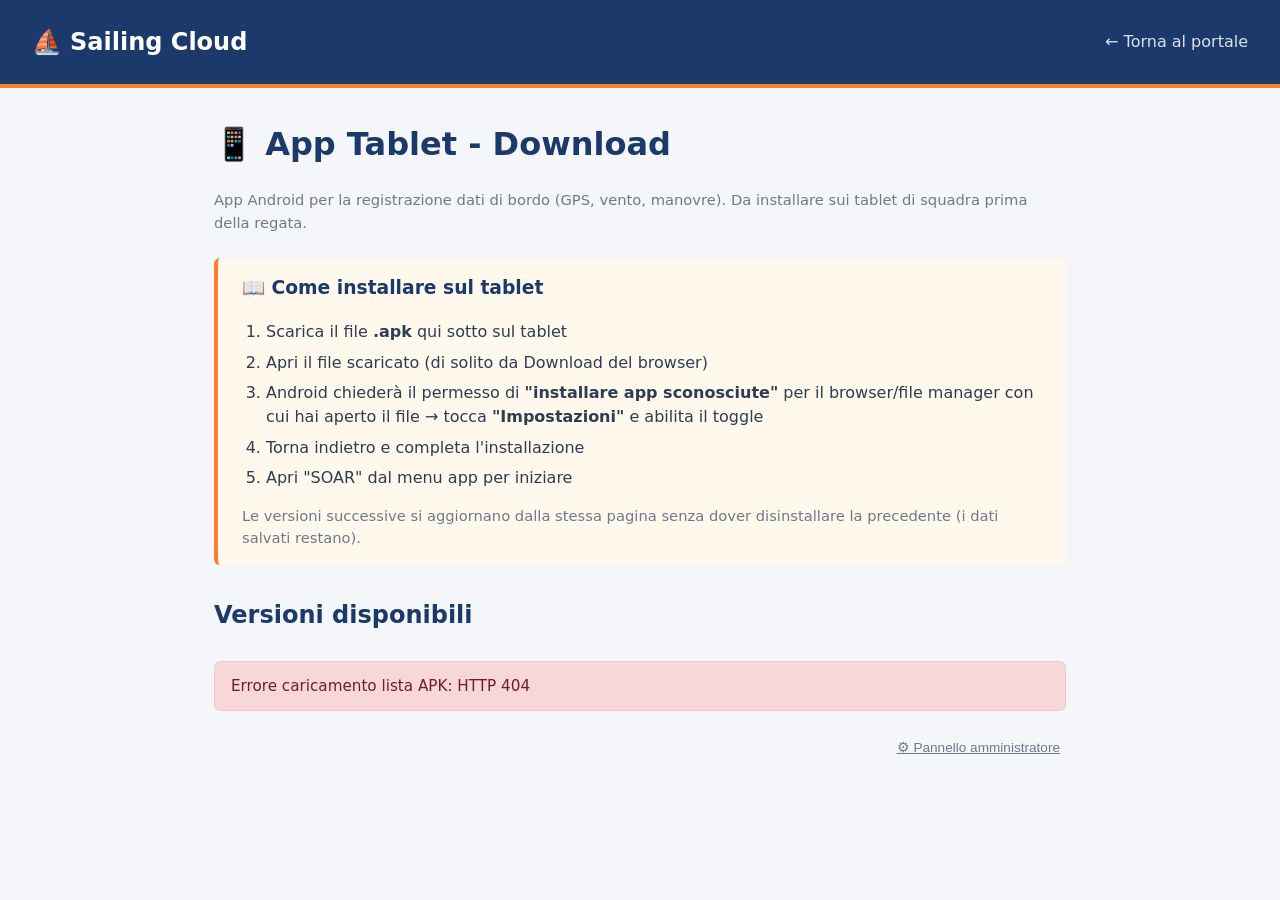
==== frontend/apk.html @ 7084dc97 "Add CI deploy workflow" ====
<!DOCTYPE html>
<html lang="it">
<head>
    <meta charset="UTF-8">
    <meta name="viewport" content="width=device-width, initial-scale=1.0">
    <title>Download App Tablet - Sailing Cloud</title>
    <style>
        :root {
            --navy: #1B3A6B;
            --orange: #FF7E29;
            --bg: #f4f6f9;
            --card: #ffffff;
            --text: #2c3e50;
            --muted: #6c7a89;
            --border: #e1e8ed;
            --ok: #2ecc71;
            --err: #e74c3c;
            --warn: #f39c12;
        }
        * { box-sizing: border-box; }
        body {
            margin: 0;
            font-family: -apple-system, "Segoe UI", system-ui, sans-serif;
            background: var(--bg);
            color: var(--text);
            line-height: 1.5;
        }
        header {
            background: var(--navy);
            color: white;
            padding: 1.5rem 2rem;
            border-bottom: 4px solid var(--orange);
            display: flex;
            align-items: center;
            justify-content: space-between;
            flex-wrap: wrap;
            gap: 1rem;
        }
        header .brand { font-size: 1.5rem; font-weight: 600; }
        header .brand .icon { margin-right: 0.5rem; }
        header a { color: white; text-decoration: none; opacity: 0.85; }
        header a:hover { opacity: 1; text-decoration: underline; }

        .container {
            max-width: 900px;
            margin: 2rem auto;
            padding: 0 1.5rem;
        }
        h1 { margin-top: 0; color: var(--navy); }
        h2 { color: var(--navy); margin-top: 2rem; }
        .muted { color: var(--muted); font-size: 0.92em; }

        .card {
            background: var(--card);
            border-radius: 10px;
            padding: 1.5rem;
            margin-bottom: 1rem;
            border: 1px solid var(--border);
        }

        .install-instructions {
            background: #fff8ed;
            border-left: 4px solid var(--orange);
            border-radius: 6px;
            padding: 1rem 1.5rem;
            margin: 1.5rem 0;
        }
        .install-instructions h3 { margin-top: 0; color: var(--navy); }
        .install-instructions ol { margin: 0.5rem 0; padding-left: 1.5rem; }
        .install-instructions li { margin: 0.4rem 0; }

        .apk-list {
            display: flex;
            flex-direction: column;
            gap: 0.8rem;
        }
        .apk-item {
            display: flex;
            align-items: center;
            gap: 1rem;
            padding: 1rem;
            background: var(--card);
            border: 1px solid var(--border);
            border-radius: 8px;
            transition: border-color 0.2s;
        }
        .apk-item:hover { border-color: var(--orange); }
        .apk-item.latest {
            border-color: var(--ok);
            background: #f0fff4;
        }
        .apk-info { flex: 1; min-width: 0; }
        .apk-name {
            font-weight: 600;
            font-size: 1.05em;
            margin-bottom: 0.2rem;
            word-break: break-all;
        }
        .apk-meta {
            font-size: 0.88em;
            color: var(--muted);
        }
        .apk-latest-badge {
            display: inline-block;
            background: var(--ok);
            color: white;
            padding: 2px 8px;
            border-radius: 4px;
            font-size: 0.75em;
            font-weight: 700;
            margin-right: 0.5rem;
        }
        .btn {
            display: inline-block;
            padding: 0.6rem 1.2rem;
            border-radius: 6px;
            text-decoration: none;
            font-weight: 600;
            font-size: 0.95em;
            border: none;
            cursor: pointer;
            transition: background 0.2s;
            font-family: inherit;
        }
        .btn-download {
            background: var(--orange);
            color: white;
        }
        .btn-download:hover { background: #e56a1a; }
        .btn-secondary {
            background: white;
            color: var(--text);
            border: 1px solid var(--border);
        }
        .btn-secondary:hover { background: #f4f6f9; }
        .btn-danger {
            background: white;
            color: var(--err);
            border: 1px solid var(--err);
        }
        .btn-danger:hover { background: var(--err); color: white; }

        .empty-state {
            text-align: center;
            padding: 3rem 1rem;
            color: var(--muted);
        }
        .empty-state .icon { font-size: 3em; opacity: 0.4; }

        .admin-toggle {
            text-align: right;
            margin: 1rem 0;
        }
        .admin-toggle button {
            background: none;
            border: none;
            color: var(--muted);
            cursor: pointer;
            font-size: 0.85em;
            text-decoration: underline;
        }
        .admin-panel {
            background: #fff8ed;
            border: 1px dashed var(--orange);
            border-radius: 8px;
            padding: 1.5rem;
            margin: 1rem 0;
        }
        .admin-panel h2 { margin-top: 0; }
        .admin-panel label {
            display: block;
            margin-top: 0.8rem;
            font-weight: 600;
            font-size: 0.95em;
        }
        .admin-panel input[type=text],
        .admin-panel input[type=password] {
            width: 100%;
            padding: 0.6rem;
            margin-top: 0.3rem;
            border: 1px solid var(--border);
            border-radius: 6px;
            font-size: 0.95em;
            font-family: inherit;
        }

        .drop-zone {
            margin-top: 1rem;
            border: 2px dashed var(--orange);
            border-radius: 10px;
            padding: 2.5rem 1.5rem;
            text-align: center;
            cursor: pointer;
            background: white;
            transition: background 0.2s, border-color 0.2s;
        }
        .drop-zone:hover,
        .drop-zone.dragover {
            background: #fff3e0;
            border-color: #e56a1a;
        }
        .drop-zone .drop-icon {
            font-size: 2.5em;
            opacity: 0.6;
            margin-bottom: 0.5rem;
        }

        .progress-wrap {
            margin-top: 1rem;
            padding: 1rem;
            background: white;
            border-radius: 6px;
            border: 1px solid var(--border);
        }
        .progress-bar {
            height: 8px;
            background: #e1e8ed;
            border-radius: 4px;
            overflow: hidden;
            margin-top: 0.5rem;
        }
        .progress-fill {
            height: 100%;
            background: var(--orange);
            width: 0%;
            transition: width 0.2s;
        }
        .progress-status {
            font-size: 0.9em;
            margin-bottom: 0.3rem;
        }

        .alert {
            padding: 0.8rem 1rem;
            border-radius: 6px;
            margin: 0.5rem 0;
            font-size: 0.95em;
        }
        .alert-ok { background: #d4edda; color: #155724; border: 1px solid #c3e6cb; }
        .alert-err { background: #f8d7da; color: #721c24; border: 1px solid #f5c6cb; }
    </style>
</head>
<body>
    <header>
        <div class="brand">
            <span class="icon">⛵</span>Sailing Cloud
        </div>
        <a href="/">← Torna al portale</a>
    </header>

    <div class="container">
        <h1>📱 App Tablet - Download</h1>
        <p class="muted">
            App Android per la registrazione dati di bordo (GPS, vento, manovre).
            Da installare sui tablet di squadra prima della regata.
        </p>

        <div class="install-instructions">
            <h3>📖 Come installare sul tablet</h3>
            <ol>
                <li>Scarica il file <strong>.apk</strong> qui sotto sul tablet</li>
                <li>Apri il file scaricato (di solito da Download del browser)</li>
                <li>
                    Android chiederà il permesso di <strong>"installare app sconosciute"</strong>
                    per il browser/file manager con cui hai aperto il file → tocca
                    <strong>"Impostazioni"</strong> e abilita il toggle
                </li>
                <li>Torna indietro e completa l'installazione</li>
                <li>Apri "SOAR" dal menu app per iniziare</li>
            </ol>
            <p class="muted" style="margin-bottom:0">
                Le versioni successive si aggiornano dalla stessa pagina senza dover
                disinstallare la precedente (i dati salvati restano).
            </p>
        </div>

        <h2>Versioni disponibili</h2>
        <div id="apk-list" class="apk-list">
            <p class="muted">Caricamento...</p>
        </div>

        <div class="admin-toggle">
            <button id="admin-toggle-btn">⚙ Pannello amministratore</button>
        </div>

        <div id="admin-panel" class="admin-panel" style="display:none;">
            <h2>⚙ Pannello amministratore</h2>
            <p class="muted">
                Per pubblicare una nuova versione: inserisci l'admin token e trascina
                il file APK qui sotto. Il file viene caricato direttamente su Azure
                Blob Storage e diventa subito scaricabile dai tablet.
            </p>

            <label for="admin-token-input">Admin Token</label>
            <input type="password" id="admin-token-input" placeholder="Bearer token configurato sul backend">
            <p class="muted" style="font-size:0.85em">
                Salvato in localStorage di questo browser come 'sailing_admin_token'.
                Stesso token usato per le altre operazioni admin del portale.
            </p>

            <div class="drop-zone" id="drop-zone">
                <div class="drop-icon">📦</div>
                <div><strong>Trascina qui un file .apk</strong></div>
                <div class="muted" style="margin-top:0.3rem">
                    oppure <a href="#" id="pick-file-link">scegli dal computer</a>
                </div>
                <input type="file" id="file-input" accept=".apk" style="display:none;">
            </div>

            <div id="upload-progress" style="display:none;"></div>
        </div>
    </div>

    <script>
    (function() {
        'use strict';

        const TOKEN_KEY = 'sailing_admin_token';
        const apkList = document.getElementById('apk-list');
        const adminPanel = document.getElementById('admin-panel');
        const adminToggleBtn = document.getElementById('admin-toggle-btn');
        const tokenInput = document.getElementById('admin-token-input');
        const dropZone = document.getElementById('drop-zone');
        const fileInput = document.getElementById('file-input');
        const pickFileLink = document.getElementById('pick-file-link');
        const progressDiv = document.getElementById('upload-progress');

        // -----------------------------------------------------------------
        // Caricamento iniziale: token salvato + lista APK
        // -----------------------------------------------------------------
        tokenInput.value = localStorage.getItem(TOKEN_KEY) || '';
        tokenInput.addEventListener('change', () => {
            localStorage.setItem(TOKEN_KEY, tokenInput.value.trim());
        });

        adminToggleBtn.addEventListener('click', () => {
            const visible = adminPanel.style.display !== 'none';
            adminPanel.style.display = visible ? 'none' : 'block';
            adminToggleBtn.textContent = visible
                ? '⚙ Pannello amministratore'
                : '✕ Nascondi pannello admin';
        });

        async function loadApks() {
            apkList.innerHTML = '<p class="muted">Caricamento...</p>';
            try {
                const res = await fetch('/api/apks');
                if (!res.ok) {
                    throw new Error('HTTP ' + res.status);
                }
                const apks = await res.json();
                renderApks(apks);
            } catch (e) {
                apkList.innerHTML =
                    '<div class="alert alert-err">Errore caricamento lista APK: ' +
                    e.message + '</div>';
            }
        }

        function fmtDate(iso) {
            if (!iso) return '—';
            const d = new Date(iso);
            return d.toLocaleString('it-IT', {
                year: 'numeric', month: '2-digit', day: '2-digit',
                hour: '2-digit', minute: '2-digit'
            });
        }

        function renderApks(apks) {
            if (!apks || apks.length === 0) {
                apkList.innerHTML =
                    '<div class="empty-state">' +
                    '<div class="icon">📦</div>' +
                    '<p>Nessun APK disponibile.</p>' +
                    '<p class="muted">Il primo apk va caricato dal pannello admin in fondo alla pagina.</p>' +
                    '</div>';
                return;
            }
            // Il primo (lista gia ordinata desc) e' il piu' recente
            apkList.innerHTML = apks.map((apk, i) => `
                <div class="apk-item${i === 0 ? ' latest' : ''}">
                    <div class="apk-info">
                        <div class="apk-name">
                            ${i === 0 ? '<span class="apk-latest-badge">ULTIMA</span>' : ''}
                            ${escapeHtml(apk.filename)}
                        </div>
                        <div class="apk-meta">
                            ${apk.size_mb} MB ·
                            caricato il ${fmtDate(apk.last_modified)}
                        </div>
                    </div>
                    <a class="btn btn-download" href="${apk.download_url}" download>
                        ⬇ Scarica
                    </a>
                    <button class="btn btn-danger admin-only" data-filename="${escapeHtml(apk.filename)}"
                            style="display:none">🗑</button>
                </div>
            `).join('');

            // Attiva i tasti delete se il pannello admin e' aperto
            if (adminPanel.style.display !== 'none') {
                document.querySelectorAll('.admin-only').forEach(el => el.style.display = '');
            }
            document.querySelectorAll('.btn-danger[data-filename]').forEach(btn => {
                btn.addEventListener('click', () => deleteApk(btn.dataset.filename));
            });
        }

        function escapeHtml(s) {
            const div = document.createElement('div');
            div.textContent = s;
            return div.innerHTML;
        }

        // -----------------------------------------------------------------
        // Upload via drag&drop o file picker
        // -----------------------------------------------------------------
        ['dragenter', 'dragover'].forEach(ev => {
            dropZone.addEventListener(ev, e => {
                e.preventDefault();
                dropZone.classList.add('dragover');
            });
        });
        ['dragleave', 'drop'].forEach(ev => {
            dropZone.addEventListener(ev, e => {
                e.preventDefault();
                dropZone.classList.remove('dragover');
            });
        });
        dropZone.addEventListener('drop', e => {
            const files = e.dataTransfer.files;
            if (files && files.length > 0) handleFile(files[0]);
        });
        dropZone.addEventListener('click', () => fileInput.click());
        pickFileLink.addEventListener('click', e => {
            e.preventDefault();
            fileInput.click();
        });
        fileInput.addEventListener('change', () => {
            if (fileInput.files && fileInput.files.length > 0) {
                handleFile(fileInput.files[0]);
            }
        });

        async function handleFile(file) {
            if (!file.name.toLowerCase().endsWith('.apk')) {
                showProgressMsg('Solo file .apk', 'err');
                return;
            }
            const token = (tokenInput.value || '').trim();
            if (!token) {
                showProgressMsg('Inserisci prima l\'admin token', 'err');
                return;
            }
            localStorage.setItem(TOKEN_KEY, token);

            const sizeMB = (file.size / 1024 / 1024).toFixed(1);
            showProgress(file.name, sizeMB, 0, 'Richiesta autorizzazione...');

            try {
                // 1) chiedo SAS URL al backend
                const sasRes = await fetch(
                    '/api/admin/apks/upload-url?filename=' + encodeURIComponent(file.name),
                    {
                        method: 'POST',
                        headers: {
                            'Authorization': 'Bearer ' + token,
                            'Content-Type': 'application/json'
                        }
                    });
                if (!sasRes.ok) {
                    let detail = '';
                    try { detail = (await sasRes.json()).detail || ''; } catch {}
                    throw new Error('SAS HTTP ' + sasRes.status +
                                    (detail ? ': ' + detail : ''));
                }
                const sas = await sasRes.json();

                // 2) upload diretto a Azure con progress via XMLHttpRequest
                //    (fetch non supporta progress per upload)
                await uploadWithProgress(sas.upload_url, file, sas.headers, (loaded, total) => {
                    const pct = Math.round((loaded / total) * 100);
                    showProgress(file.name, sizeMB, pct, 'Upload ' + pct + '%');
                });

                showProgressMsg(
                    'Pubblicato: ' + file.name + ' (' + sizeMB + ' MB)',
                    'ok');
                await loadApks();  // refresh lista
            } catch (e) {
                showProgressMsg('Errore upload: ' + e.message, 'err');
            }
        }

        function uploadWithProgress(url, file, headers, onProgress) {
            return new Promise((resolve, reject) => {
                const xhr = new XMLHttpRequest();
                xhr.open('PUT', url);
                if (headers) {
                    for (const [k, v] of Object.entries(headers)) {
                        xhr.setRequestHeader(k, v);
                    }
                }
                xhr.upload.addEventListener('progress', e => {
                    if (e.lengthComputable && onProgress) onProgress(e.loaded, e.total);
                });
                xhr.addEventListener('load', () => {
                    if (xhr.status >= 200 && xhr.status < 300) {
                        resolve();
                    } else {
                        reject(new Error('Upload HTTP ' + xhr.status));
                    }
                });
                xhr.addEventListener('error', () => reject(new Error('Network error')));
                xhr.send(file);
            });
        }

        function showProgress(filename, sizeMB, pct, msg) {
            progressDiv.style.display = 'block';
            progressDiv.innerHTML = `
                <div class="progress-wrap">
                    <div class="progress-status">
                        <strong>${escapeHtml(filename)}</strong> (${sizeMB} MB) — ${escapeHtml(msg)}
                    </div>
                    <div class="progress-bar">
                        <div class="progress-fill" style="width:${pct}%"></div>
                    </div>
                </div>`;
        }

        function showProgressMsg(msg, kind) {
            progressDiv.style.display = 'block';
            progressDiv.innerHTML = `<div class="alert alert-${kind}">${escapeHtml(msg)}</div>`;
        }

        // -----------------------------------------------------------------
        // Delete APK (admin)
        // -----------------------------------------------------------------
        async function deleteApk(filename) {
            const token = (tokenInput.value || '').trim();
            if (!token) {
                alert('Inserisci prima l\'admin token');
                return;
            }
            if (!confirm('Eliminare definitivamente "' + filename + '"?')) return;
            try {
                const res = await fetch(
                    '/api/admin/apks/' + encodeURIComponent(filename),
                    {
                        method: 'DELETE',
                        headers: { 'Authorization': 'Bearer ' + token }
                    });
                if (!res.ok) {
                    let detail = '';
                    try { detail = (await res.json()).detail || ''; } catch {}
                    throw new Error('HTTP ' + res.status + (detail ? ': ' + detail : ''));
                }
                await loadApks();
            } catch (e) {
                alert('Errore eliminazione: ' + e.message);
            }
        }

        // -----------------------------------------------------------------
        // Init
        // -----------------------------------------------------------------
        loadApks();
    })();
    </script>
</body>
</html>
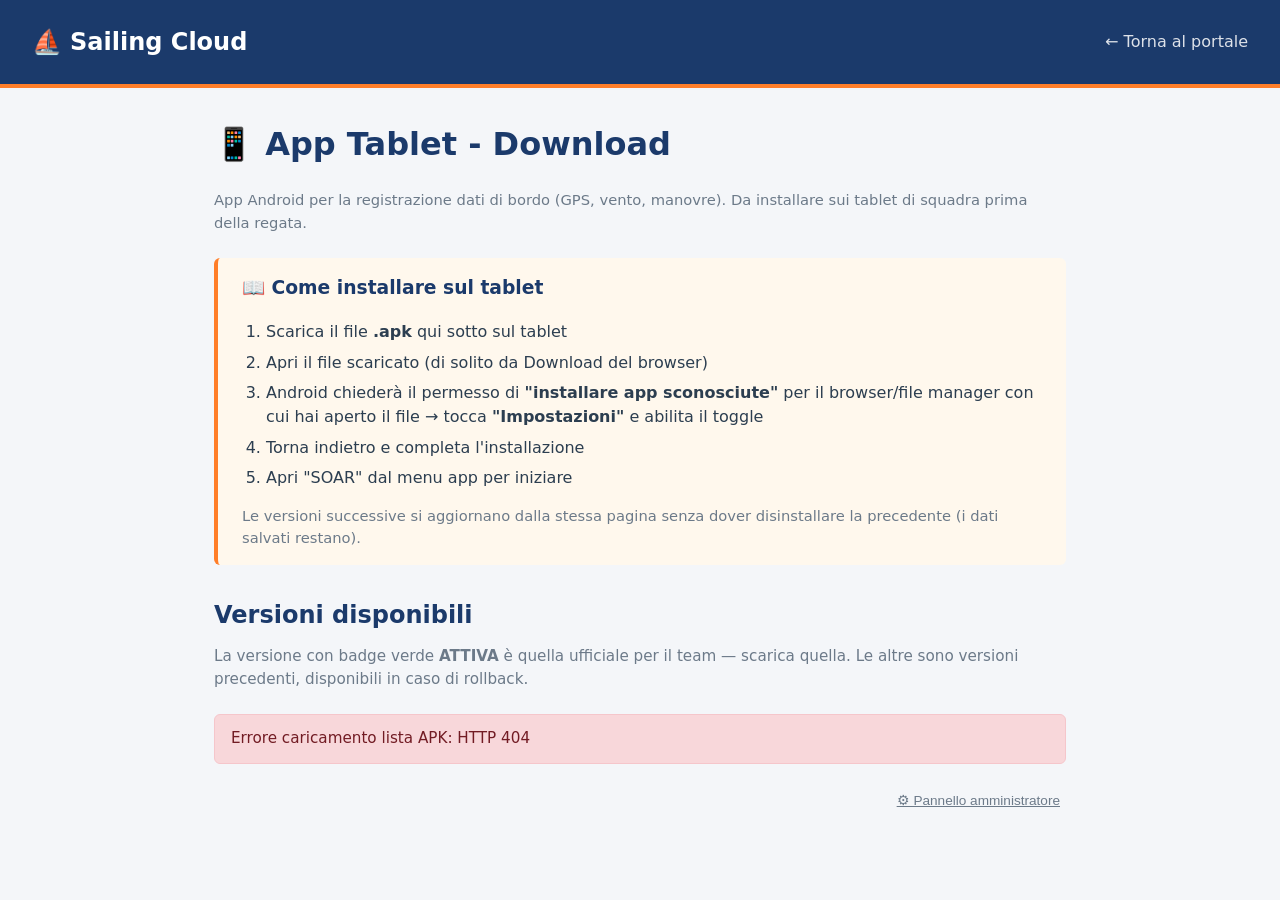
==== commit 15097198: "multi apk da scaricare" ====
--- a/frontend/apk.html
+++ b/frontend/apk.html
@@ -110,6 +110,16 @@
             font-weight: 700;
             margin-right: 0.5rem;
         }
+        .apk-recent-badge {
+            display: inline-block;
+            background: var(--muted);
+            color: white;
+            padding: 2px 8px;
+            border-radius: 4px;
+            font-size: 0.75em;
+            font-weight: 700;
+            margin-right: 0.5rem;
+        }
         .btn {
             display: inline-block;
             padding: 0.6rem 1.2rem;
@@ -275,6 +285,10 @@
         </div>
 
         <h2>Versioni disponibili</h2>
+        <p class="muted" style="margin-top:-0.5rem; font-size:0.95em">
+            La versione con badge verde <strong>ATTIVA</strong> è quella ufficiale per il team —
+            scarica quella. Le altre sono versioni precedenti, disponibili in caso di rollback.
+        </p>
         <div id="apk-list" class="apk-list">
             <p class="muted">Caricamento...</p>
         </div>
@@ -376,12 +390,18 @@
                     '</div>';
                 return;
             }
-            // Il primo (lista gia ordinata desc) e' il piu' recente
-            apkList.innerHTML = apks.map((apk, i) => `
-                <div class="apk-item${i === 0 ? ' latest' : ''}">
+            // Render: l'APK con is_active=true ha badge "ATTIVA" e cornice
+            // verde; il piu' recente (se non e' lo stesso) ha badge "RECENTE"
+            // per chiarezza.
+            apkList.innerHTML = apks.map((apk, i) => {
+                const isActive = !!apk.is_active;
+                const isLatest = (i === 0) && !isActive;
+                return `
+                <div class="apk-item${isActive ? ' latest' : ''}">
                     <div class="apk-info">
                         <div class="apk-name">
-                            ${i === 0 ? '<span class="apk-latest-badge">ULTIMA</span>' : ''}
+                            ${isActive ? '<span class="apk-latest-badge">ATTIVA</span>' : ''}
+                            ${isLatest ? '<span class="apk-recent-badge">RECENTE</span>' : ''}
                             ${escapeHtml(apk.filename)}
                         </div>
                         <div class="apk-meta">
@@ -392,17 +412,28 @@
                     <a class="btn btn-download" href="${apk.download_url}" download>
                         ⬇ Scarica
                     </a>
+                    <button class="btn btn-secondary admin-only btn-set-active"
+                            data-filename="${escapeHtml(apk.filename)}"
+                            ${isActive ? 'disabled title="Già attiva"' : 'title="Imposta come APK attivo"'}
+                            style="display:none">
+                        ${isActive ? '✓ Attiva' : '○ Attiva'}
+                    </button>
                     <button class="btn btn-danger admin-only" data-filename="${escapeHtml(apk.filename)}"
-                            style="display:none">🗑</button>
-                </div>
-            `).join('');
-
-            // Attiva i tasti delete se il pannello admin e' aperto
+                            style="display:none" title="Elimina">🗑</button>
+                </div>`;
+            }).join('');
+
+            // Mostra i bottoni admin se il pannello e' aperto
             if (adminPanel.style.display !== 'none') {
                 document.querySelectorAll('.admin-only').forEach(el => el.style.display = '');
             }
+            // Aggancia event listener: delete e set-active
             document.querySelectorAll('.btn-danger[data-filename]').forEach(btn => {
                 btn.addEventListener('click', () => deleteApk(btn.dataset.filename));
+            });
+            document.querySelectorAll('.btn-set-active[data-filename]').forEach(btn => {
+                if (btn.disabled) return;  // gia' attivo
+                btn.addEventListener('click', () => setActiveApk(btn.dataset.filename));
             });
         }
 
@@ -537,6 +568,33 @@
         // -----------------------------------------------------------------
         // Delete APK (admin)
         // -----------------------------------------------------------------
+        // -----------------------------------------------------------------
+        // Imposta APK attivo (admin)
+        // -----------------------------------------------------------------
+        async function setActiveApk(filename) {
+            const token = (tokenInput.value || '').trim();
+            if (!token) {
+                alert('Inserisci prima l\'admin token');
+                return;
+            }
+            try {
+                const res = await fetch(
+                    '/api/admin/apks/active?filename=' + encodeURIComponent(filename),
+                    {
+                        method: 'PUT',
+                        headers: { 'Authorization': 'Bearer ' + token }
+                    });
+                if (!res.ok) {
+                    let detail = '';
+                    try { detail = (await res.json()).detail || ''; } catch {}
+                    throw new Error('HTTP ' + res.status + (detail ? ': ' + detail : ''));
+                }
+                await loadApks();  // refresh per mostrare nuovo "ATTIVA"
+            } catch (e) {
+                alert('Errore impostazione APK attivo: ' + e.message);
+            }
+        }
+
         async function deleteApk(filename) {
             const token = (tokenInput.value || '').trim();
             if (!token) {
